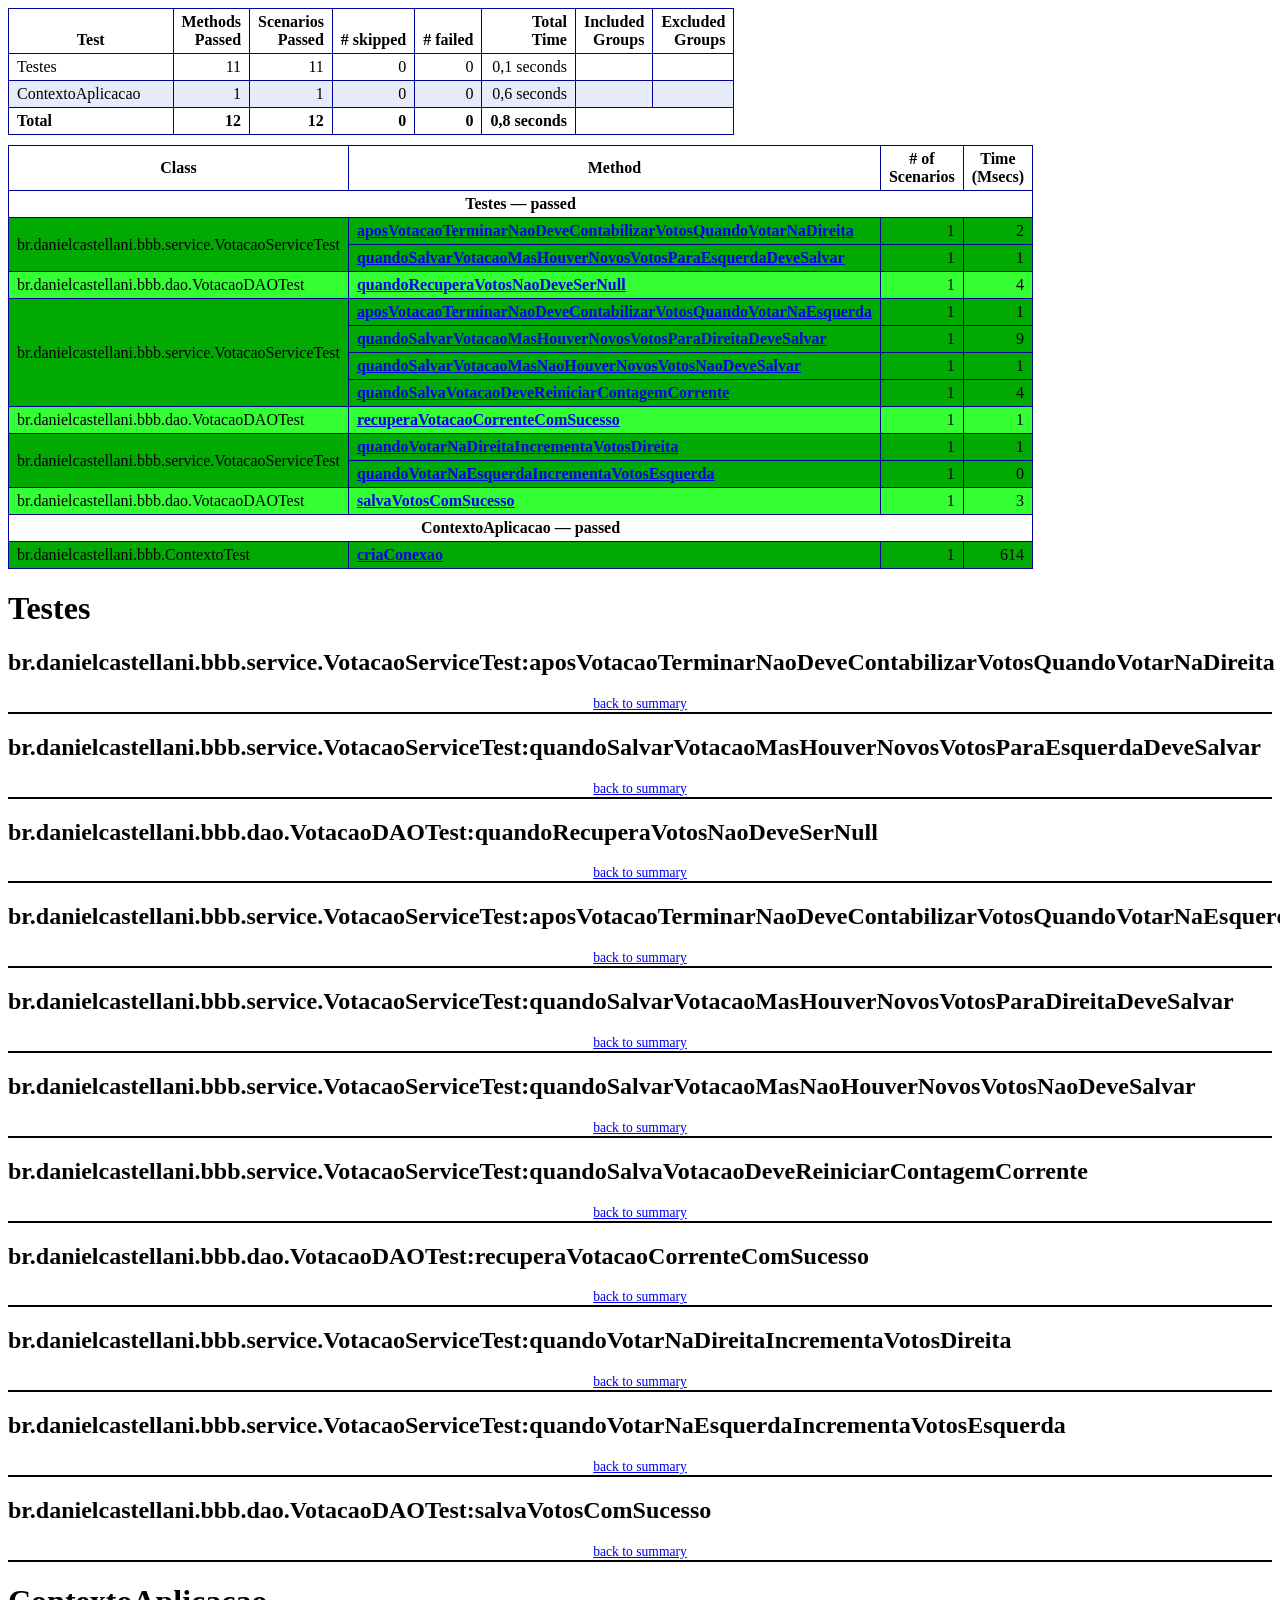
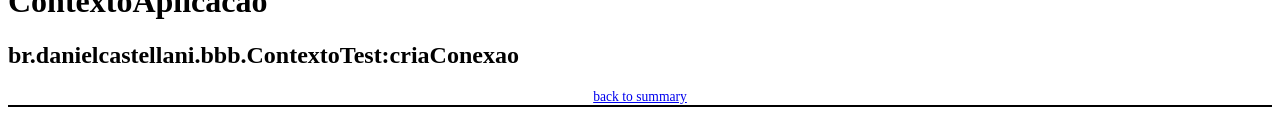
==== target/surefire-reports/emailable-report.html @ 56d2f397 "Adicionado o tomcat para fazer o deploy" ====
<!DOCTYPE html PUBLIC "-//W3C//DTD XHTML 1.1//EN http://www.w3.org/TR/xhtml11/DTD/xhtml11.dtd">
<html xmlns="http://www.w3.org/1999/xhtml">
<head>
<title>TestNG:  Unit Test</title>
<style type="text/css">
table caption,table.info_table,table.param,table.passed,table.failed {margin-bottom:10px;border:1px solid #000099;border-collapse:collapse;empty-cells:show;}
table.info_table td,table.info_table th,table.param td,table.param th,table.passed td,table.passed th,table.failed td,table.failed th {
border:1px solid #000099;padding:.25em .5em .25em .5em
}
table.param th {vertical-align:bottom}
td.numi,th.numi,td.numi_attn {
text-align:right
}
tr.total td {font-weight:bold}
table caption {
text-align:center;font-weight:bold;
}
table.passed tr.stripe td,table tr.passedodd td {background-color: #00AA00;}
table.passed td,table tr.passedeven td {background-color: #33FF33;}
table.passed tr.stripe td,table tr.skippedodd td {background-color: #cccccc;}
table.passed td,table tr.skippedodd td {background-color: #dddddd;}
table.failed tr.stripe td,table tr.failedodd td,table.param td.numi_attn {background-color: #FF3333;}
table.failed td,table tr.failedeven td,table.param tr.stripe td.numi_attn {background-color: #DD0000;}
tr.stripe td,tr.stripe th {background-color: #E6EBF9;}
p.totop {font-size:85%;text-align:center;border-bottom:2px black solid}
div.shootout {padding:2em;border:3px #4854A8 solid}
</style>
</head>
<body>
<table cellspacing=0 cellpadding=0 class="param">
<tr><th>Test</th><th class="numi">Methods<br/>Passed</th><th class="numi">Scenarios<br/>Passed</th><th class="numi"># skipped</th><th class="numi"># failed</th><th class="numi">Total<br/>Time</th><th class="numi">Included<br/>Groups</th><th class="numi">Excluded<br/>Groups</th></tr>
<tr><td style="text-align:left;padding-right:2em">Testes</td><td class="numi">11</td><td class="numi">11</td><td class="numi">0</td><td class="numi">0</td><td class="numi">0,1 seconds</td><td class="numi"></td><td class="numi"></td></tr>
<tr class="stripe"><td style="text-align:left;padding-right:2em">ContextoAplicacao</td><td class="numi">1</td><td class="numi">1</td><td class="numi">0</td><td class="numi">0</td><td class="numi">0,6 seconds</td><td class="numi"></td><td class="numi"></td></tr>
<tr class="total"><td>Total</td>
<td class="numi">12</td><td class="numi">12</td><td class="numi">0</td><td class="numi">0</td><td class="numi">0,8 seconds</td><td colspan="2">&nbsp;</td></tr>
</table>
<a id="summary"></a>
<table cellspacing=0 cellpadding=0 class="passed">
<tr><th>Class</th><th>Method</th><th># of<br/>Scenarios</th><th>Time<br/>(Msecs)</th></tr>
<tr><th colspan="4">Testes &#8212; passed</th></tr>
<tr class="passedodd"><td rowspan="2">br.danielcastellani.bbb.service.VotacaoServiceTest<td><a href="#m1"><b>aposVotacaoTerminarNaoDeveContabilizarVotosQuandoVotarNaDireita</b>  </a></td><td class="numi">1</td><td class="numi">2</td></tr><tr class="passedodd"><td><a href="#m2"><b>quandoSalvarVotacaoMasHouverNovosVotosParaEsquerdaDeveSalvar</b>  </a></td><td class="numi">1</td><td class="numi">1</td></tr>
<tr class="passedeven"><td rowspan="1">br.danielcastellani.bbb.dao.VotacaoDAOTest<td><a href="#m3"><b>quandoRecuperaVotosNaoDeveSerNull</b>  </a></td><td class="numi">1</td><td class="numi">4</td></tr>
<tr class="passedodd"><td rowspan="4">br.danielcastellani.bbb.service.VotacaoServiceTest<td><a href="#m4"><b>aposVotacaoTerminarNaoDeveContabilizarVotosQuandoVotarNaEsquerda</b>  </a></td><td class="numi">1</td><td class="numi">1</td></tr><tr class="passedodd"><td><a href="#m5"><b>quandoSalvarVotacaoMasHouverNovosVotosParaDireitaDeveSalvar</b>  </a></td><td class="numi">1</td><td class="numi">9</td></tr><tr class="passedodd"><td><a href="#m6"><b>quandoSalvarVotacaoMasNaoHouverNovosVotosNaoDeveSalvar</b>  </a></td><td class="numi">1</td><td class="numi">1</td></tr><tr class="passedodd"><td><a href="#m7"><b>quandoSalvaVotacaoDeveReiniciarContagemCorrente</b>  </a></td><td class="numi">1</td><td class="numi">4</td></tr>
<tr class="passedeven"><td rowspan="1">br.danielcastellani.bbb.dao.VotacaoDAOTest<td><a href="#m8"><b>recuperaVotacaoCorrenteComSucesso</b>  </a></td><td class="numi">1</td><td class="numi">1</td></tr>
<tr class="passedodd"><td rowspan="2">br.danielcastellani.bbb.service.VotacaoServiceTest<td><a href="#m9"><b>quandoVotarNaDireitaIncrementaVotosDireita</b>  </a></td><td class="numi">1</td><td class="numi">1</td></tr><tr class="passedodd"><td><a href="#m10"><b>quandoVotarNaEsquerdaIncrementaVotosEsquerda</b>  </a></td><td class="numi">1</td><td class="numi">0</td></tr>
<tr class="passedeven"><td rowspan="1">br.danielcastellani.bbb.dao.VotacaoDAOTest<td><a href="#m11"><b>salvaVotosComSucesso</b>  </a></td><td class="numi">1</td><td class="numi">3</td></tr>
<tr><th colspan="4">ContextoAplicacao &#8212; passed</th></tr>
<tr class="passedodd"><td rowspan="1">br.danielcastellani.bbb.ContextoTest<td><a href="#m12"><b>criaConexao</b>  </a></td><td class="numi">1</td><td class="numi">614</td></tr>
</table>
<h1>Testes</h1>
<a id="m1"></a><h2>br.danielcastellani.bbb.service.VotacaoServiceTest:aposVotacaoTerminarNaoDeveContabilizarVotosQuandoVotarNaDireita</h2>
<p class="totop"><a href="#summary">back to summary</a></p>
<a id="m2"></a><h2>br.danielcastellani.bbb.service.VotacaoServiceTest:quandoSalvarVotacaoMasHouverNovosVotosParaEsquerdaDeveSalvar</h2>
<p class="totop"><a href="#summary">back to summary</a></p>
<a id="m3"></a><h2>br.danielcastellani.bbb.dao.VotacaoDAOTest:quandoRecuperaVotosNaoDeveSerNull</h2>
<p class="totop"><a href="#summary">back to summary</a></p>
<a id="m4"></a><h2>br.danielcastellani.bbb.service.VotacaoServiceTest:aposVotacaoTerminarNaoDeveContabilizarVotosQuandoVotarNaEsquerda</h2>
<p class="totop"><a href="#summary">back to summary</a></p>
<a id="m5"></a><h2>br.danielcastellani.bbb.service.VotacaoServiceTest:quandoSalvarVotacaoMasHouverNovosVotosParaDireitaDeveSalvar</h2>
<p class="totop"><a href="#summary">back to summary</a></p>
<a id="m6"></a><h2>br.danielcastellani.bbb.service.VotacaoServiceTest:quandoSalvarVotacaoMasNaoHouverNovosVotosNaoDeveSalvar</h2>
<p class="totop"><a href="#summary">back to summary</a></p>
<a id="m7"></a><h2>br.danielcastellani.bbb.service.VotacaoServiceTest:quandoSalvaVotacaoDeveReiniciarContagemCorrente</h2>
<p class="totop"><a href="#summary">back to summary</a></p>
<a id="m8"></a><h2>br.danielcastellani.bbb.dao.VotacaoDAOTest:recuperaVotacaoCorrenteComSucesso</h2>
<p class="totop"><a href="#summary">back to summary</a></p>
<a id="m9"></a><h2>br.danielcastellani.bbb.service.VotacaoServiceTest:quandoVotarNaDireitaIncrementaVotosDireita</h2>
<p class="totop"><a href="#summary">back to summary</a></p>
<a id="m10"></a><h2>br.danielcastellani.bbb.service.VotacaoServiceTest:quandoVotarNaEsquerdaIncrementaVotosEsquerda</h2>
<p class="totop"><a href="#summary">back to summary</a></p>
<a id="m11"></a><h2>br.danielcastellani.bbb.dao.VotacaoDAOTest:salvaVotosComSucesso</h2>
<p class="totop"><a href="#summary">back to summary</a></p>
<h1>ContextoAplicacao</h1>
<a id="m12"></a><h2>br.danielcastellani.bbb.ContextoTest:criaConexao</h2>
<p class="totop"><a href="#summary">back to summary</a></p>
</body></html>
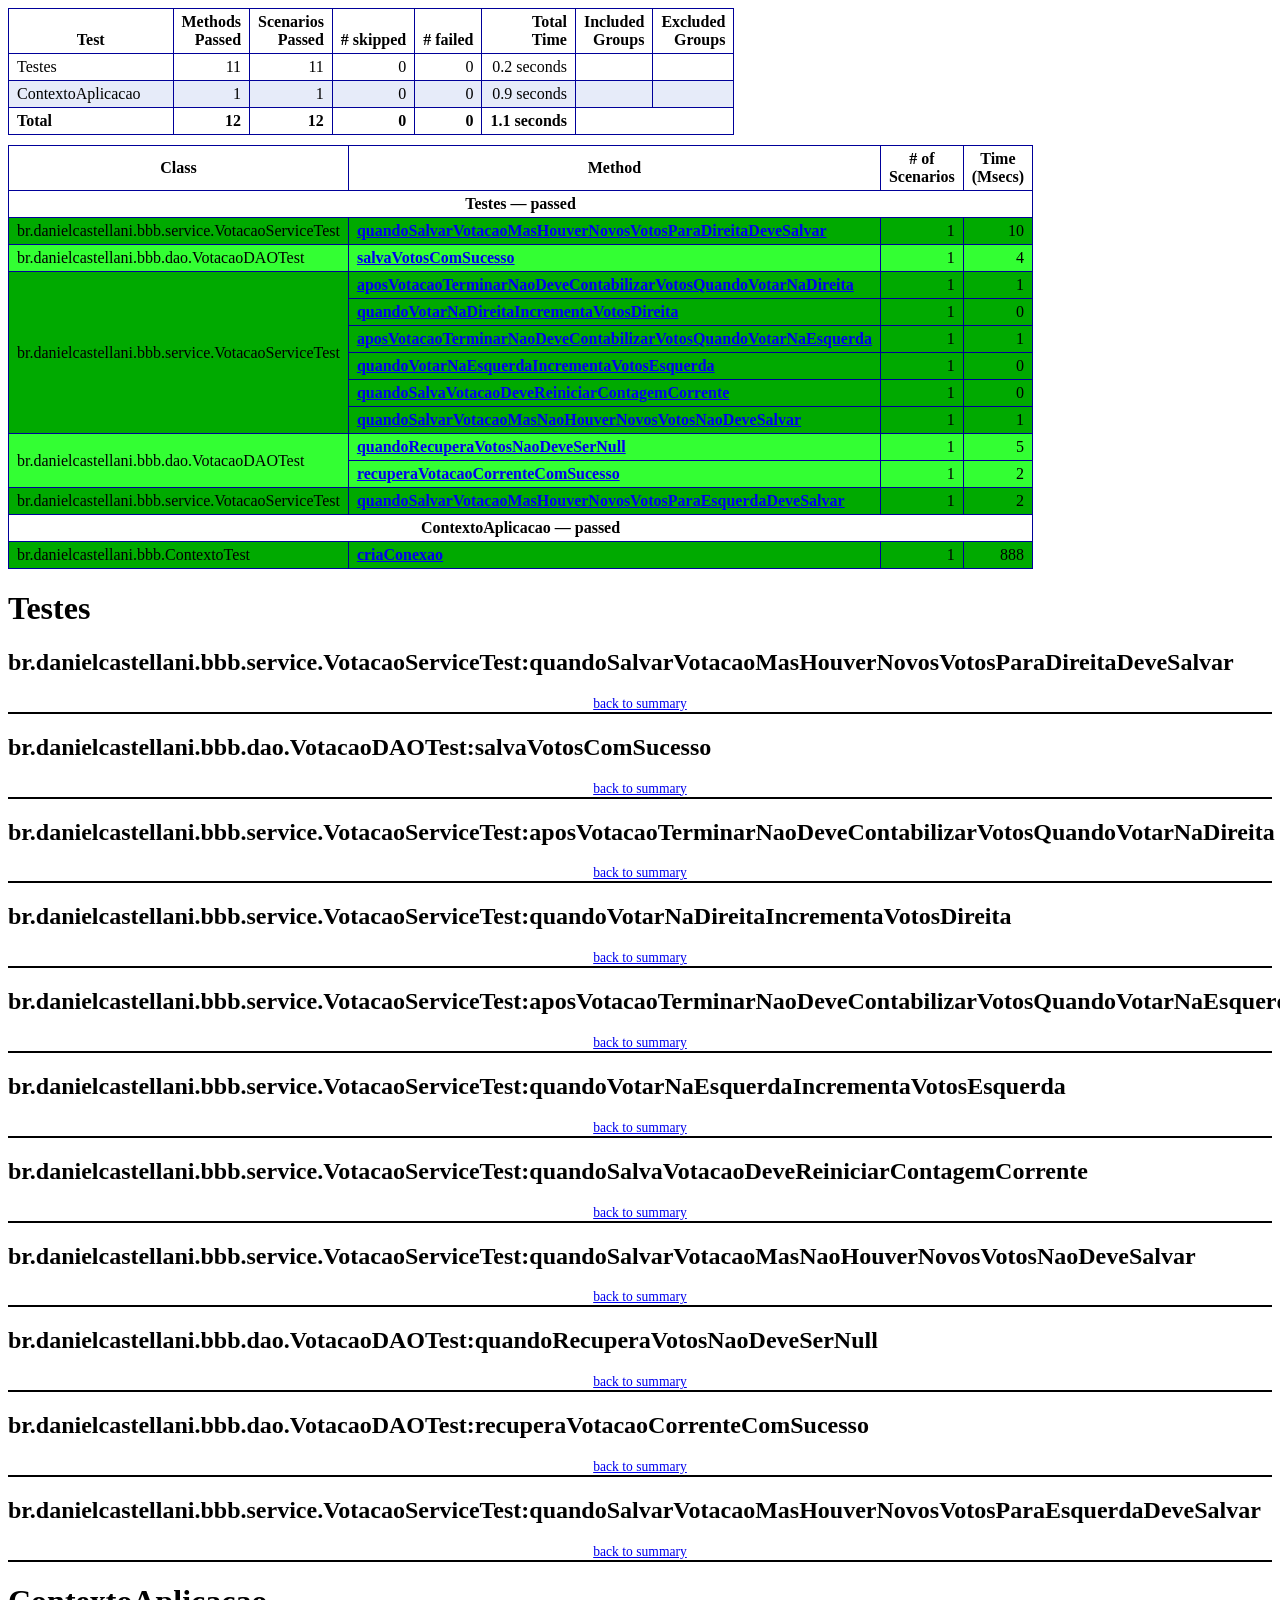
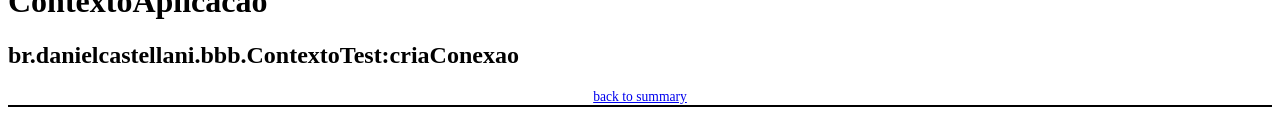
==== commit ec8ea230: "removido /target /apache-tomcat-6.0.37" ====
--- a/target/surefire-reports/emailable-report.html
+++ b/target/surefire-reports/emailable-report.html
@@ -1,76 +1,75 @@
-<!DOCTYPE html PUBLIC "-//W3C//DTD XHTML 1.1//EN http://www.w3.org/TR/xhtml11/DTD/xhtml11.dtd">
-<html xmlns="http://www.w3.org/1999/xhtml">
-<head>
-<title>TestNG:  Unit Test</title>
-<style type="text/css">
-table caption,table.info_table,table.param,table.passed,table.failed {margin-bottom:10px;border:1px solid #000099;border-collapse:collapse;empty-cells:show;}
-table.info_table td,table.info_table th,table.param td,table.param th,table.passed td,table.passed th,table.failed td,table.failed th {
-border:1px solid #000099;padding:.25em .5em .25em .5em
-}
-table.param th {vertical-align:bottom}
-td.numi,th.numi,td.numi_attn {
-text-align:right
-}
-tr.total td {font-weight:bold}
-table caption {
-text-align:center;font-weight:bold;
-}
-table.passed tr.stripe td,table tr.passedodd td {background-color: #00AA00;}
-table.passed td,table tr.passedeven td {background-color: #33FF33;}
-table.passed tr.stripe td,table tr.skippedodd td {background-color: #cccccc;}
-table.passed td,table tr.skippedodd td {background-color: #dddddd;}
-table.failed tr.stripe td,table tr.failedodd td,table.param td.numi_attn {background-color: #FF3333;}
-table.failed td,table tr.failedeven td,table.param tr.stripe td.numi_attn {background-color: #DD0000;}
-tr.stripe td,tr.stripe th {background-color: #E6EBF9;}
-p.totop {font-size:85%;text-align:center;border-bottom:2px black solid}
-div.shootout {padding:2em;border:3px #4854A8 solid}
-</style>
-</head>
-<body>
-<table cellspacing=0 cellpadding=0 class="param">
-<tr><th>Test</th><th class="numi">Methods<br/>Passed</th><th class="numi">Scenarios<br/>Passed</th><th class="numi"># skipped</th><th class="numi"># failed</th><th class="numi">Total<br/>Time</th><th class="numi">Included<br/>Groups</th><th class="numi">Excluded<br/>Groups</th></tr>
-<tr><td style="text-align:left;padding-right:2em">Testes</td><td class="numi">11</td><td class="numi">11</td><td class="numi">0</td><td class="numi">0</td><td class="numi">0,1 seconds</td><td class="numi"></td><td class="numi"></td></tr>
-<tr class="stripe"><td style="text-align:left;padding-right:2em">ContextoAplicacao</td><td class="numi">1</td><td class="numi">1</td><td class="numi">0</td><td class="numi">0</td><td class="numi">0,6 seconds</td><td class="numi"></td><td class="numi"></td></tr>
-<tr class="total"><td>Total</td>
-<td class="numi">12</td><td class="numi">12</td><td class="numi">0</td><td class="numi">0</td><td class="numi">0,8 seconds</td><td colspan="2">&nbsp;</td></tr>
-</table>
-<a id="summary"></a>
-<table cellspacing=0 cellpadding=0 class="passed">
-<tr><th>Class</th><th>Method</th><th># of<br/>Scenarios</th><th>Time<br/>(Msecs)</th></tr>
-<tr><th colspan="4">Testes &#8212; passed</th></tr>
-<tr class="passedodd"><td rowspan="2">br.danielcastellani.bbb.service.VotacaoServiceTest<td><a href="#m1"><b>aposVotacaoTerminarNaoDeveContabilizarVotosQuandoVotarNaDireita</b>  </a></td><td class="numi">1</td><td class="numi">2</td></tr><tr class="passedodd"><td><a href="#m2"><b>quandoSalvarVotacaoMasHouverNovosVotosParaEsquerdaDeveSalvar</b>  </a></td><td class="numi">1</td><td class="numi">1</td></tr>
-<tr class="passedeven"><td rowspan="1">br.danielcastellani.bbb.dao.VotacaoDAOTest<td><a href="#m3"><b>quandoRecuperaVotosNaoDeveSerNull</b>  </a></td><td class="numi">1</td><td class="numi">4</td></tr>
-<tr class="passedodd"><td rowspan="4">br.danielcastellani.bbb.service.VotacaoServiceTest<td><a href="#m4"><b>aposVotacaoTerminarNaoDeveContabilizarVotosQuandoVotarNaEsquerda</b>  </a></td><td class="numi">1</td><td class="numi">1</td></tr><tr class="passedodd"><td><a href="#m5"><b>quandoSalvarVotacaoMasHouverNovosVotosParaDireitaDeveSalvar</b>  </a></td><td class="numi">1</td><td class="numi">9</td></tr><tr class="passedodd"><td><a href="#m6"><b>quandoSalvarVotacaoMasNaoHouverNovosVotosNaoDeveSalvar</b>  </a></td><td class="numi">1</td><td class="numi">1</td></tr><tr class="passedodd"><td><a href="#m7"><b>quandoSalvaVotacaoDeveReiniciarContagemCorrente</b>  </a></td><td class="numi">1</td><td class="numi">4</td></tr>
-<tr class="passedeven"><td rowspan="1">br.danielcastellani.bbb.dao.VotacaoDAOTest<td><a href="#m8"><b>recuperaVotacaoCorrenteComSucesso</b>  </a></td><td class="numi">1</td><td class="numi">1</td></tr>
-<tr class="passedodd"><td rowspan="2">br.danielcastellani.bbb.service.VotacaoServiceTest<td><a href="#m9"><b>quandoVotarNaDireitaIncrementaVotosDireita</b>  </a></td><td class="numi">1</td><td class="numi">1</td></tr><tr class="passedodd"><td><a href="#m10"><b>quandoVotarNaEsquerdaIncrementaVotosEsquerda</b>  </a></td><td class="numi">1</td><td class="numi">0</td></tr>
-<tr class="passedeven"><td rowspan="1">br.danielcastellani.bbb.dao.VotacaoDAOTest<td><a href="#m11"><b>salvaVotosComSucesso</b>  </a></td><td class="numi">1</td><td class="numi">3</td></tr>
-<tr><th colspan="4">ContextoAplicacao &#8212; passed</th></tr>
-<tr class="passedodd"><td rowspan="1">br.danielcastellani.bbb.ContextoTest<td><a href="#m12"><b>criaConexao</b>  </a></td><td class="numi">1</td><td class="numi">614</td></tr>
-</table>
-<h1>Testes</h1>
-<a id="m1"></a><h2>br.danielcastellani.bbb.service.VotacaoServiceTest:aposVotacaoTerminarNaoDeveContabilizarVotosQuandoVotarNaDireita</h2>
-<p class="totop"><a href="#summary">back to summary</a></p>
-<a id="m2"></a><h2>br.danielcastellani.bbb.service.VotacaoServiceTest:quandoSalvarVotacaoMasHouverNovosVotosParaEsquerdaDeveSalvar</h2>
-<p class="totop"><a href="#summary">back to summary</a></p>
-<a id="m3"></a><h2>br.danielcastellani.bbb.dao.VotacaoDAOTest:quandoRecuperaVotosNaoDeveSerNull</h2>
-<p class="totop"><a href="#summary">back to summary</a></p>
-<a id="m4"></a><h2>br.danielcastellani.bbb.service.VotacaoServiceTest:aposVotacaoTerminarNaoDeveContabilizarVotosQuandoVotarNaEsquerda</h2>
-<p class="totop"><a href="#summary">back to summary</a></p>
-<a id="m5"></a><h2>br.danielcastellani.bbb.service.VotacaoServiceTest:quandoSalvarVotacaoMasHouverNovosVotosParaDireitaDeveSalvar</h2>
-<p class="totop"><a href="#summary">back to summary</a></p>
-<a id="m6"></a><h2>br.danielcastellani.bbb.service.VotacaoServiceTest:quandoSalvarVotacaoMasNaoHouverNovosVotosNaoDeveSalvar</h2>
-<p class="totop"><a href="#summary">back to summary</a></p>
-<a id="m7"></a><h2>br.danielcastellani.bbb.service.VotacaoServiceTest:quandoSalvaVotacaoDeveReiniciarContagemCorrente</h2>
-<p class="totop"><a href="#summary">back to summary</a></p>
-<a id="m8"></a><h2>br.danielcastellani.bbb.dao.VotacaoDAOTest:recuperaVotacaoCorrenteComSucesso</h2>
-<p class="totop"><a href="#summary">back to summary</a></p>
-<a id="m9"></a><h2>br.danielcastellani.bbb.service.VotacaoServiceTest:quandoVotarNaDireitaIncrementaVotosDireita</h2>
-<p class="totop"><a href="#summary">back to summary</a></p>
-<a id="m10"></a><h2>br.danielcastellani.bbb.service.VotacaoServiceTest:quandoVotarNaEsquerdaIncrementaVotosEsquerda</h2>
-<p class="totop"><a href="#summary">back to summary</a></p>
-<a id="m11"></a><h2>br.danielcastellani.bbb.dao.VotacaoDAOTest:salvaVotosComSucesso</h2>
-<p class="totop"><a href="#summary">back to summary</a></p>
-<h1>ContextoAplicacao</h1>
-<a id="m12"></a><h2>br.danielcastellani.bbb.ContextoTest:criaConexao</h2>
-<p class="totop"><a href="#summary">back to summary</a></p>
-</body></html>
+<!DOCTYPE html PUBLIC "-//W3C//DTD XHTML 1.1//EN http://www.w3.org/TR/xhtml11/DTD/xhtml11.dtd">
+<html xmlns="http://www.w3.org/1999/xhtml">
+<head>
+<title>TestNG:  Unit Test</title>
+<style type="text/css">
+table caption,table.info_table,table.param,table.passed,table.failed {margin-bottom:10px;border:1px solid #000099;border-collapse:collapse;empty-cells:show;}
+table.info_table td,table.info_table th,table.param td,table.param th,table.passed td,table.passed th,table.failed td,table.failed th {
+border:1px solid #000099;padding:.25em .5em .25em .5em
+}
+table.param th {vertical-align:bottom}
+td.numi,th.numi,td.numi_attn {
+text-align:right
+}
+tr.total td {font-weight:bold}
+table caption {
+text-align:center;font-weight:bold;
+}
+table.passed tr.stripe td,table tr.passedodd td {background-color: #00AA00;}
+table.passed td,table tr.passedeven td {background-color: #33FF33;}
+table.passed tr.stripe td,table tr.skippedodd td {background-color: #cccccc;}
+table.passed td,table tr.skippedodd td {background-color: #dddddd;}
+table.failed tr.stripe td,table tr.failedodd td,table.param td.numi_attn {background-color: #FF3333;}
+table.failed td,table tr.failedeven td,table.param tr.stripe td.numi_attn {background-color: #DD0000;}
+tr.stripe td,tr.stripe th {background-color: #E6EBF9;}
+p.totop {font-size:85%;text-align:center;border-bottom:2px black solid}
+div.shootout {padding:2em;border:3px #4854A8 solid}
+</style>
+</head>
+<body>
+<table cellspacing=0 cellpadding=0 class="param">
+<tr><th>Test</th><th class="numi">Methods<br/>Passed</th><th class="numi">Scenarios<br/>Passed</th><th class="numi"># skipped</th><th class="numi"># failed</th><th class="numi">Total<br/>Time</th><th class="numi">Included<br/>Groups</th><th class="numi">Excluded<br/>Groups</th></tr>
+<tr><td style="text-align:left;padding-right:2em">Testes</td><td class="numi">11</td><td class="numi">11</td><td class="numi">0</td><td class="numi">0</td><td class="numi">0.2 seconds</td><td class="numi"></td><td class="numi"></td></tr>
+<tr class="stripe"><td style="text-align:left;padding-right:2em">ContextoAplicacao</td><td class="numi">1</td><td class="numi">1</td><td class="numi">0</td><td class="numi">0</td><td class="numi">0.9 seconds</td><td class="numi"></td><td class="numi"></td></tr>
+<tr class="total"><td>Total</td>
+<td class="numi">12</td><td class="numi">12</td><td class="numi">0</td><td class="numi">0</td><td class="numi">1.1 seconds</td><td colspan="2">&nbsp;</td></tr>
+</table>
+<a id="summary"></a>
+<table cellspacing=0 cellpadding=0 class="passed">
+<tr><th>Class</th><th>Method</th><th># of<br/>Scenarios</th><th>Time<br/>(Msecs)</th></tr>
+<tr><th colspan="4">Testes &#8212; passed</th></tr>
+<tr class="passedodd"><td rowspan="1">br.danielcastellani.bbb.service.VotacaoServiceTest<td><a href="#m1"><b>quandoSalvarVotacaoMasHouverNovosVotosParaDireitaDeveSalvar</b>  </a></td><td class="numi">1</td><td class="numi">10</td></tr>
+<tr class="passedeven"><td rowspan="1">br.danielcastellani.bbb.dao.VotacaoDAOTest<td><a href="#m2"><b>salvaVotosComSucesso</b>  </a></td><td class="numi">1</td><td class="numi">4</td></tr>
+<tr class="passedodd"><td rowspan="6">br.danielcastellani.bbb.service.VotacaoServiceTest<td><a href="#m3"><b>aposVotacaoTerminarNaoDeveContabilizarVotosQuandoVotarNaDireita</b>  </a></td><td class="numi">1</td><td class="numi">1</td></tr><tr class="passedodd"><td><a href="#m4"><b>quandoVotarNaDireitaIncrementaVotosDireita</b>  </a></td><td class="numi">1</td><td class="numi">0</td></tr><tr class="passedodd"><td><a href="#m5"><b>aposVotacaoTerminarNaoDeveContabilizarVotosQuandoVotarNaEsquerda</b>  </a></td><td class="numi">1</td><td class="numi">1</td></tr><tr class="passedodd"><td><a href="#m6"><b>quandoVotarNaEsquerdaIncrementaVotosEsquerda</b>  </a></td><td class="numi">1</td><td class="numi">0</td></tr><tr class="passedodd"><td><a href="#m7"><b>quandoSalvaVotacaoDeveReiniciarContagemCorrente</b>  </a></td><td class="numi">1</td><td class="numi">0</td></tr><tr class="passedodd"><td><a href="#m8"><b>quandoSalvarVotacaoMasNaoHouverNovosVotosNaoDeveSalvar</b>  </a></td><td class="numi">1</td><td class="numi">1</td></tr>
+<tr class="passedeven"><td rowspan="2">br.danielcastellani.bbb.dao.VotacaoDAOTest<td><a href="#m9"><b>quandoRecuperaVotosNaoDeveSerNull</b>  </a></td><td class="numi">1</td><td class="numi">5</td></tr><tr class="passedeven"><td><a href="#m10"><b>recuperaVotacaoCorrenteComSucesso</b>  </a></td><td class="numi">1</td><td class="numi">2</td></tr>
+<tr class="passedodd"><td rowspan="1">br.danielcastellani.bbb.service.VotacaoServiceTest<td><a href="#m11"><b>quandoSalvarVotacaoMasHouverNovosVotosParaEsquerdaDeveSalvar</b>  </a></td><td class="numi">1</td><td class="numi">2</td></tr>
+<tr><th colspan="4">ContextoAplicacao &#8212; passed</th></tr>
+<tr class="passedodd"><td rowspan="1">br.danielcastellani.bbb.ContextoTest<td><a href="#m12"><b>criaConexao</b>  </a></td><td class="numi">1</td><td class="numi">888</td></tr>
+</table>
+<h1>Testes</h1>
+<a id="m1"></a><h2>br.danielcastellani.bbb.service.VotacaoServiceTest:quandoSalvarVotacaoMasHouverNovosVotosParaDireitaDeveSalvar</h2>
+<p class="totop"><a href="#summary">back to summary</a></p>
+<a id="m2"></a><h2>br.danielcastellani.bbb.dao.VotacaoDAOTest:salvaVotosComSucesso</h2>
+<p class="totop"><a href="#summary">back to summary</a></p>
+<a id="m3"></a><h2>br.danielcastellani.bbb.service.VotacaoServiceTest:aposVotacaoTerminarNaoDeveContabilizarVotosQuandoVotarNaDireita</h2>
+<p class="totop"><a href="#summary">back to summary</a></p>
+<a id="m4"></a><h2>br.danielcastellani.bbb.service.VotacaoServiceTest:quandoVotarNaDireitaIncrementaVotosDireita</h2>
+<p class="totop"><a href="#summary">back to summary</a></p>
+<a id="m5"></a><h2>br.danielcastellani.bbb.service.VotacaoServiceTest:aposVotacaoTerminarNaoDeveContabilizarVotosQuandoVotarNaEsquerda</h2>
+<p class="totop"><a href="#summary">back to summary</a></p>
+<a id="m6"></a><h2>br.danielcastellani.bbb.service.VotacaoServiceTest:quandoVotarNaEsquerdaIncrementaVotosEsquerda</h2>
+<p class="totop"><a href="#summary">back to summary</a></p>
+<a id="m7"></a><h2>br.danielcastellani.bbb.service.VotacaoServiceTest:quandoSalvaVotacaoDeveReiniciarContagemCorrente</h2>
+<p class="totop"><a href="#summary">back to summary</a></p>
+<a id="m8"></a><h2>br.danielcastellani.bbb.service.VotacaoServiceTest:quandoSalvarVotacaoMasNaoHouverNovosVotosNaoDeveSalvar</h2>
+<p class="totop"><a href="#summary">back to summary</a></p>
+<a id="m9"></a><h2>br.danielcastellani.bbb.dao.VotacaoDAOTest:quandoRecuperaVotosNaoDeveSerNull</h2>
+<p class="totop"><a href="#summary">back to summary</a></p>
+<a id="m10"></a><h2>br.danielcastellani.bbb.dao.VotacaoDAOTest:recuperaVotacaoCorrenteComSucesso</h2>
+<p class="totop"><a href="#summary">back to summary</a></p>
+<a id="m11"></a><h2>br.danielcastellani.bbb.service.VotacaoServiceTest:quandoSalvarVotacaoMasHouverNovosVotosParaEsquerdaDeveSalvar</h2>
+<p class="totop"><a href="#summary">back to summary</a></p>
+<h1>ContextoAplicacao</h1>
+<a id="m12"></a><h2>br.danielcastellani.bbb.ContextoTest:criaConexao</h2>
+<p class="totop"><a href="#summary">back to summary</a></p>
+</body></html>
